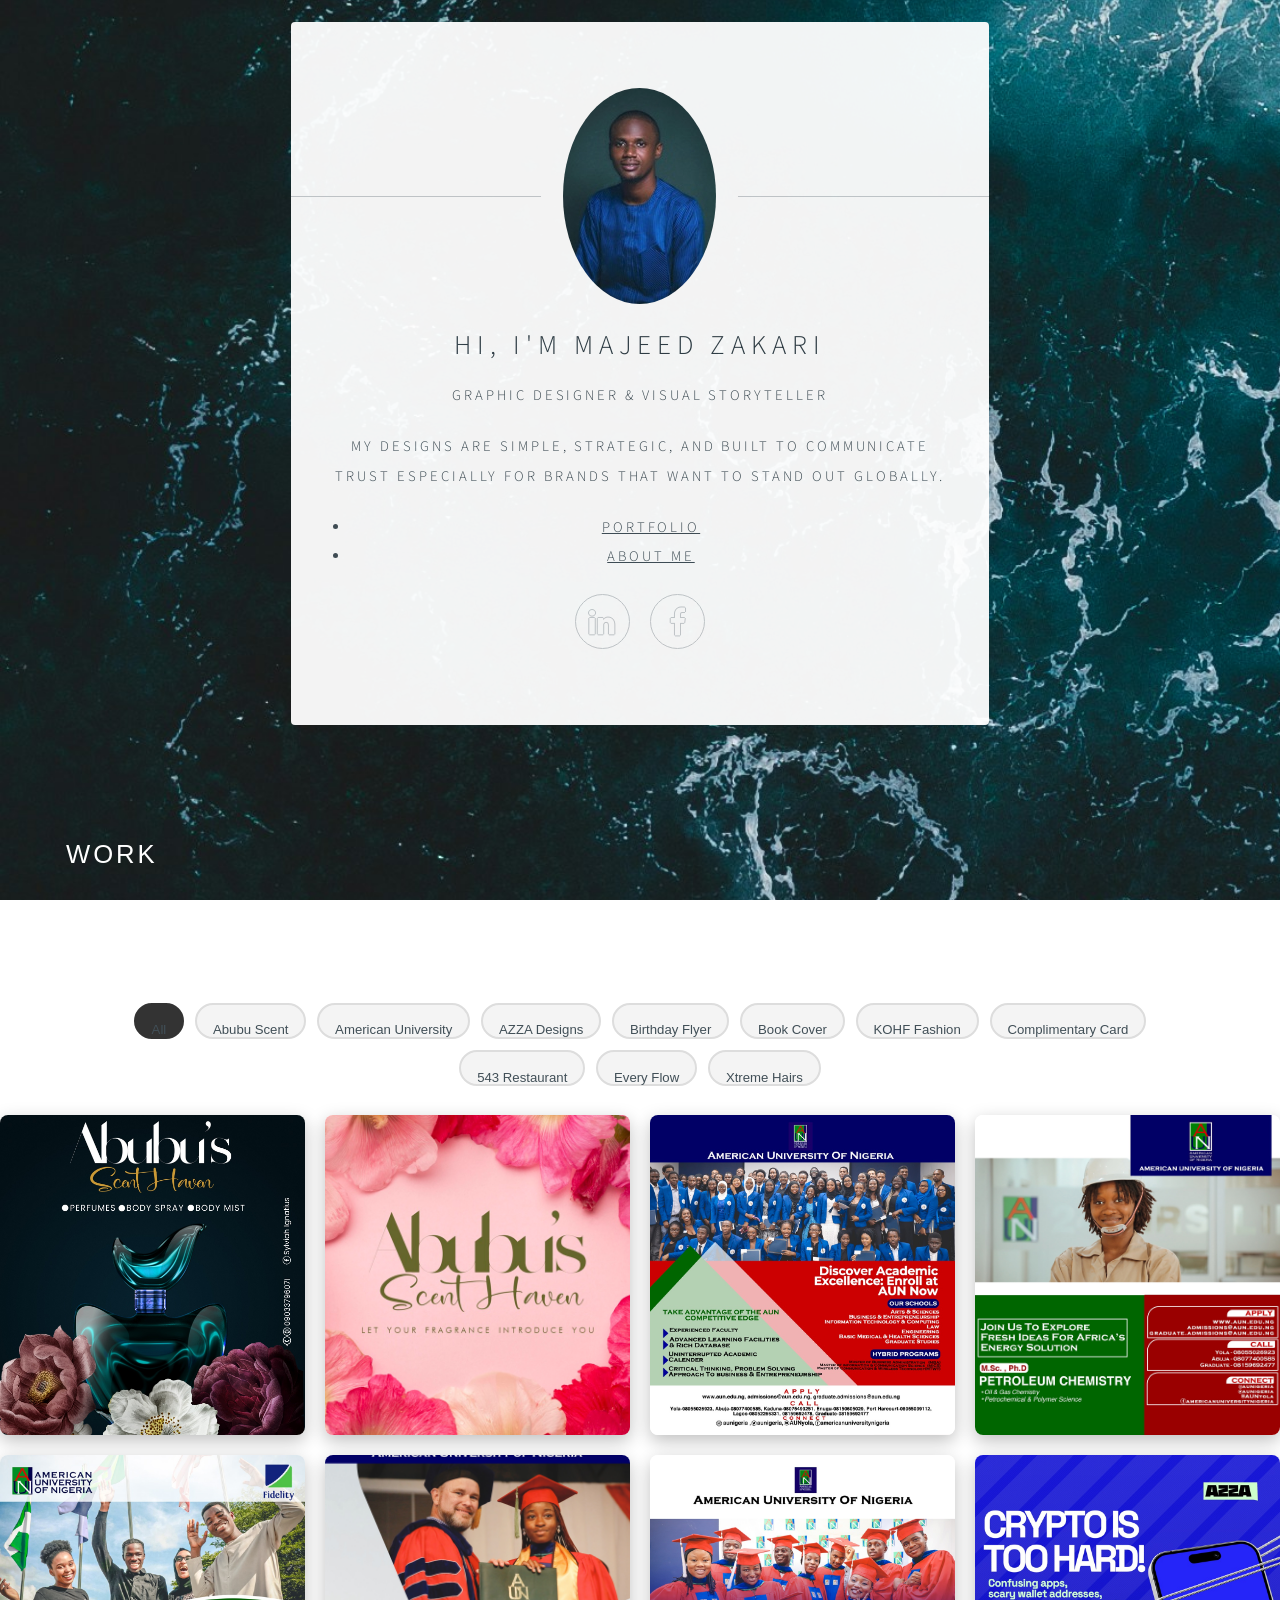
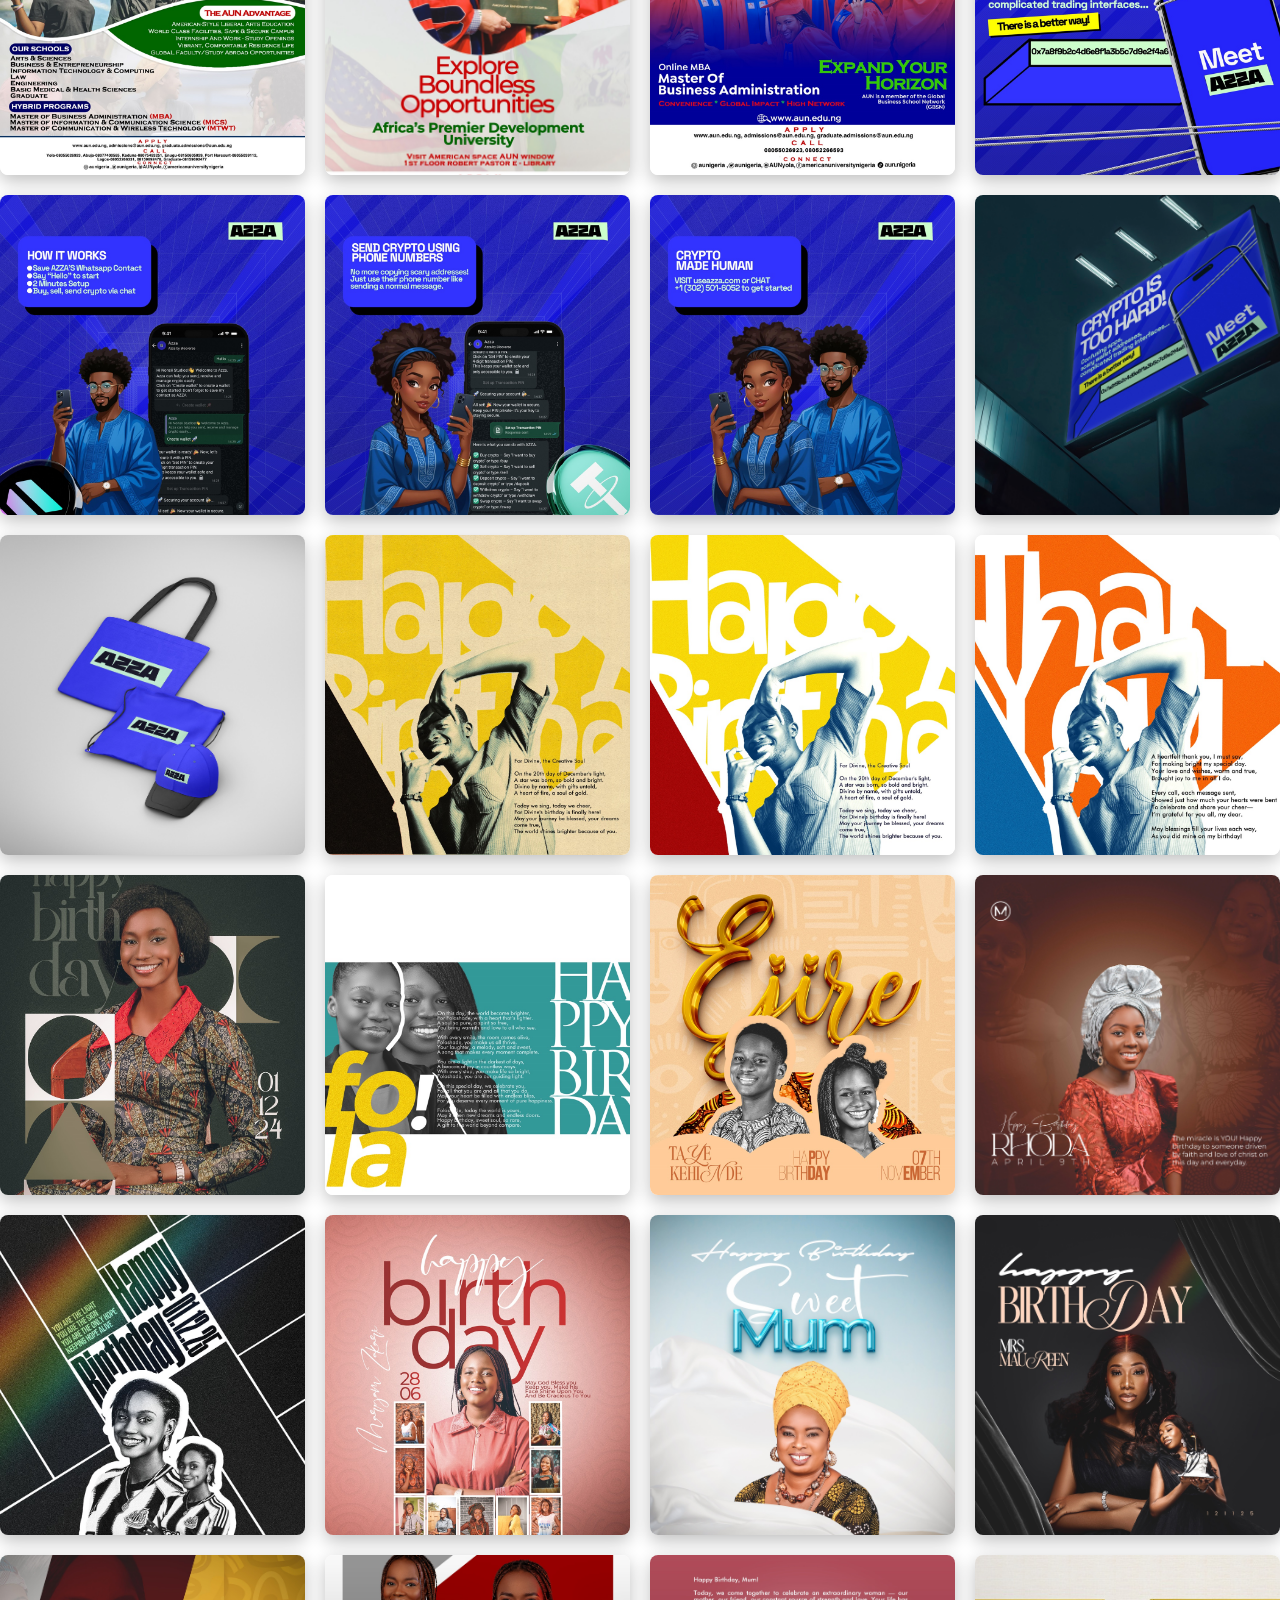
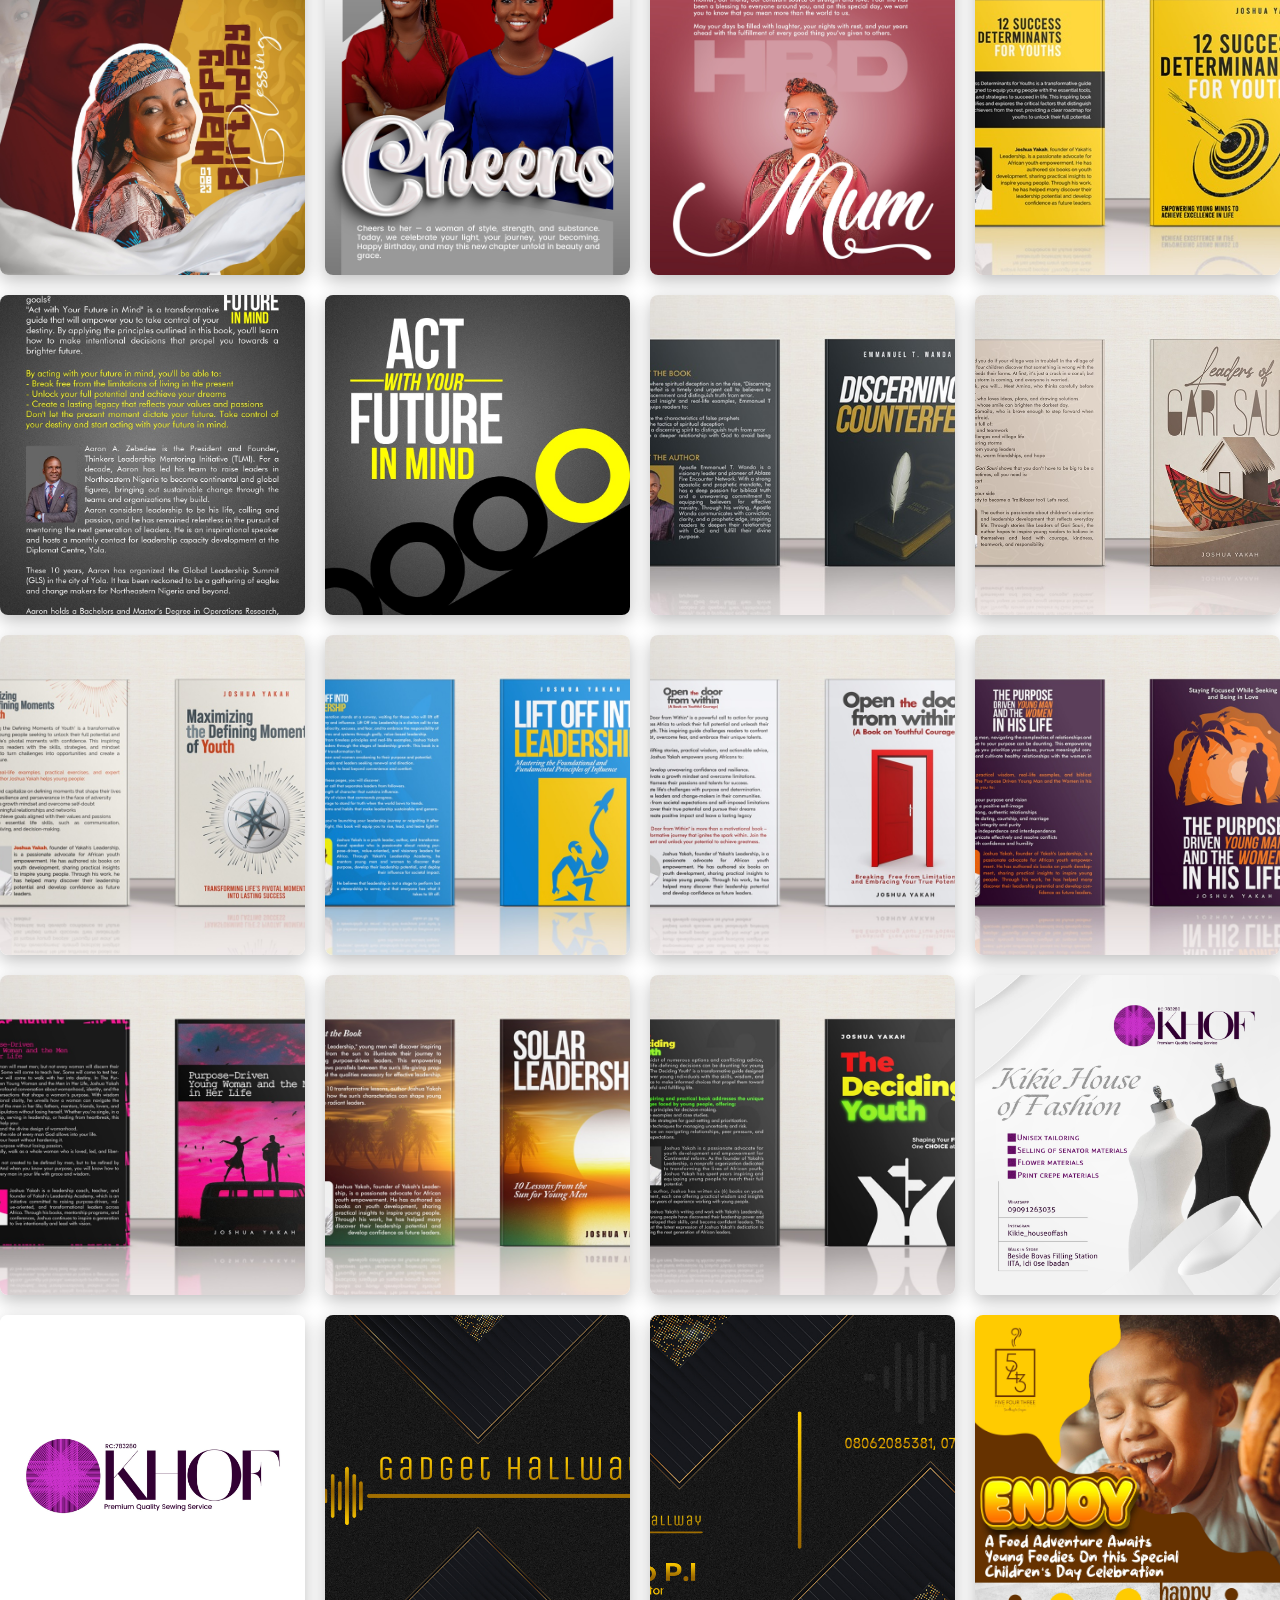
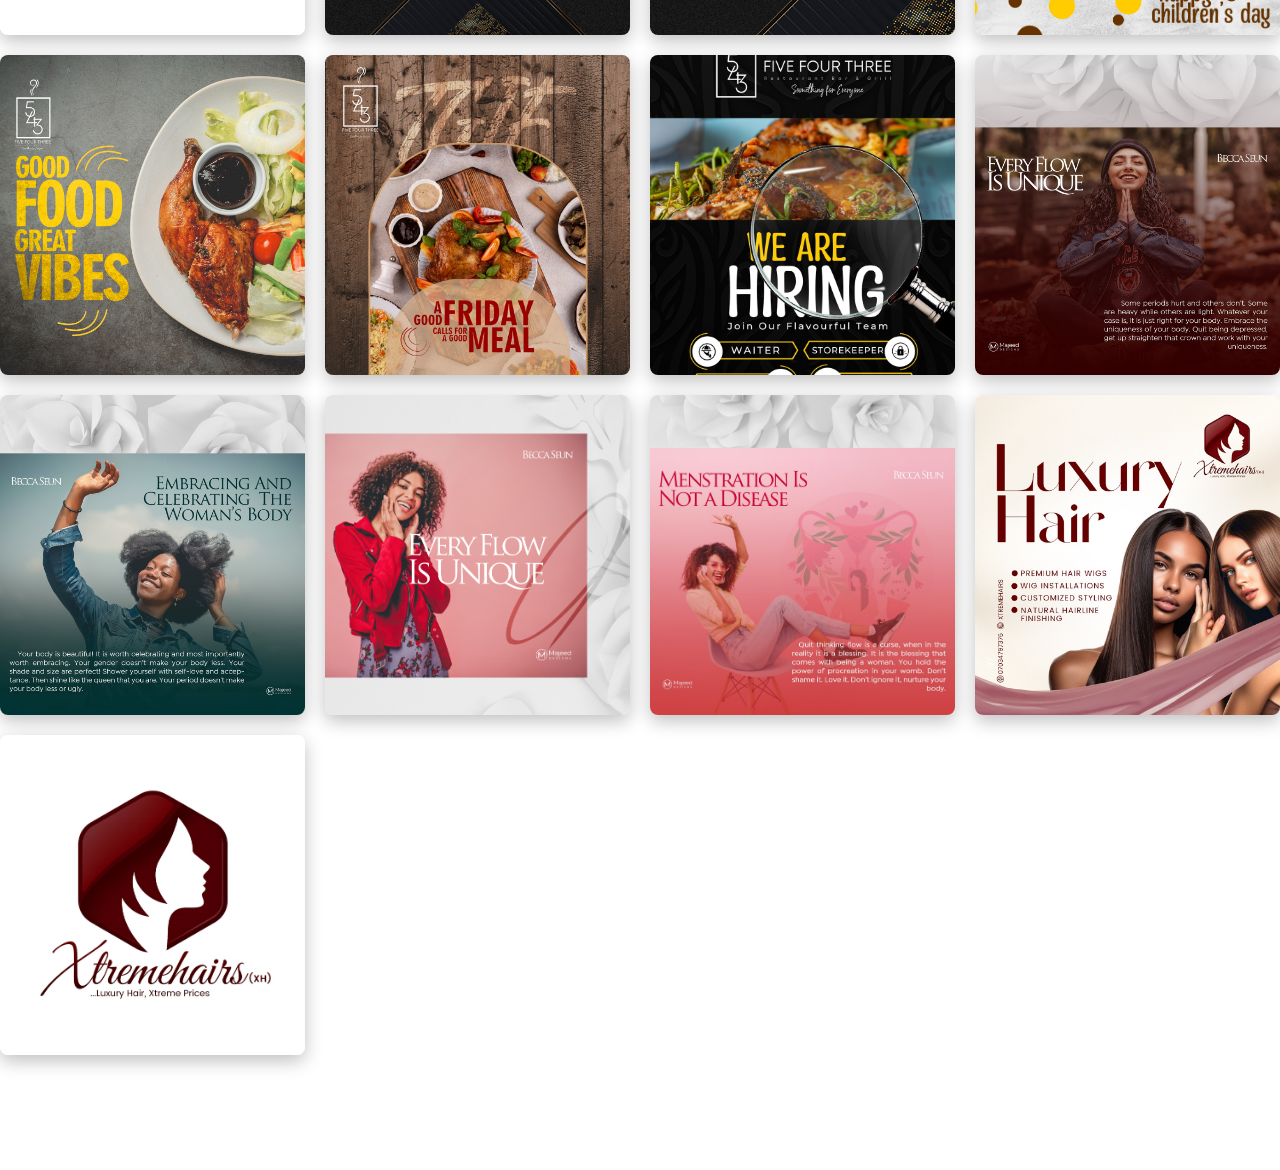
==== index.html @ 688c5f07 "Move index and about to root for Vercel deploy" ====
<!DOCTYPE HTML>
<!--
	Identity by HTML5 UP
	html5up.net | @n33co
	Free for personal and commercial use under the CCA 3.0 license (html5up.net/license)
-->
<html>
	<head>
		<title>Majeed profile</title>
		<meta charset="utf-8" />
		<meta name="viewport" content="width=device-width, initial-scale=1" />
		<!--[if lte IE 8]><script src="static/assets/js/html5shiv.js"></script><![endif]-->
		<link rel="stylesheet" href="static/assets/css/main.css" />
		<!--[if lte IE 9]><link rel="stylesheet" href="static/assets/css/ie9.css" /><![endif]-->
		<!--[if lte IE 8]><link rel="stylesheet" href="static/assets/css/ie8.css" /><![endif]-->
		<noscript><link rel="stylesheet" href="static/assets/css/noscript.css" /></noscript>
		<style>
			.cta-link {
				display: inline-block;
				padding: 14px 40px;
				margin-top: 20px;
				background: linear-gradient(135deg, #667eea 0%, #764ba2 100%);
				color: #fff !important;
				text-decoration: none;
				font-size: 1.1em;
				font-weight: 600;
				border-radius: 50px;
				transition: all 0.3s ease;
				box-shadow: 0 4px 15px rgba(102, 126, 234, 0.4);
				cursor: pointer;
				letter-spacing: 0.5px;
			}
			
			.cta-link:hover {
				transform: translateY(-3px);
				box-shadow: 0 6px 20px rgba(102, 126, 234, 0.6);
				background: linear-gradient(135deg, #764ba2 0%, #667eea 100%);
			}
			
			.cta-link:active {
				transform: translateY(-1px);
			}
		</style>
	</head>
	<body class="is-loading">

		<!-- Wrapper -->
			<div id="wrapper">

				<!-- Main -->
					<section id="main">
						<header>
							<span class="avatar"><img src="static/images/majeed.jpeg" alt="" /></span>
							<h1>Hi, i'm Majeed Zakari</h1>
							<p>Graphic Designer & Visual Storyteller</p>
							<p>My designs are simple, strategic, and built to communicate <br>
								trust especially for brands that want to stand out globally.</p>
						</header>
						<nav class="top-nav">
							<ul>
								<u><li><a href="#work">Portfolio</a></li></u>
								<u><li><a href="about">About Me</a></li></u>
							</ul>
						</nav>

						<footer>
							<ul class="icons">
				
								<li><a href="https://www.linkedin.com/in/majeed-zakari-369622270?
									utm_source=share&utm_campaign=share_via&utm_content=profile&utm_medium=android_app" class="fa-linkedin">Linkedin</a></li>
								<li><a href="https://www.facebook.com/majeed.zakari.5" class="fa-facebook">Facebook</a></li>
							</ul>

						</footer>
					</section>
							<script>
							// Ensure all images in the work row are lazy-loaded (covers any not explicitly marked)
							document.addEventListener('DOMContentLoaded', function(){
								var imgs = document.querySelectorAll('#work .row img');
								imgs.forEach(function(img){ img.setAttribute('loading','lazy'); });
								
								// Category filter functionality
								var categoryBtns = document.querySelectorAll('.category-btn');
								var imageItems = document.querySelectorAll('#work .row > div[data-category]');
								
								categoryBtns.forEach(function(btn){
									btn.addEventListener('click', function(){
										var selectedCategory = this.getAttribute('data-category');
										
										// Update active button
										categoryBtns.forEach(function(b){ b.classList.remove('active'); });
										this.classList.add('active');
										
										// Filter images
										imageItems.forEach(function(item){
											var itemCategory = item.getAttribute('data-category');
											if(selectedCategory === 'all' || itemCategory === selectedCategory){
												item.style.display = 'block';
											} else {
												item.style.display = 'none';
											}
										});
									});
								});
								
							// Lightbox functionality for work gallery
							var modal = document.getElementById('lightbox-modal');
							var modalImg = document.getElementById('lightbox-img');
							var closeBtn = document.querySelector('.lightbox-close');
							var prevBtn = document.querySelector('.lightbox-prev');
							var nextBtn = document.querySelector('.lightbox-next');
							var currentIndex = 0;
							var images = [];
							
							// Get all work gallery images
							var galleryImages = document.querySelectorAll('#work .row img');
							galleryImages.forEach(function(img){
								images.push(img.src);
							});
							
							// Open lightbox on image click
							galleryImages.forEach(function(img, index){
								img.parentElement.addEventListener('click', function(e){
									e.preventDefault();
									currentIndex = index;
									modalImg.src = images[currentIndex];
									modal.classList.add('active');
									document.body.style.overflow = 'hidden';
								});
							});
							
							// Close lightbox
							function closeLightbox() {
								modal.classList.remove('active');
								document.body.style.overflow = 'auto';
							}
							
							closeBtn.addEventListener('click', closeLightbox);
							
							// Close on background click
							modal.addEventListener('click', function(e){
								if(e.target === modal) closeLightbox();
							});
							
							// Previous image
							prevBtn.addEventListener('click', function(){
								currentIndex = (currentIndex - 1 + images.length) % images.length;
								modalImg.src = images[currentIndex];
							});
							
							// Next image
							nextBtn.addEventListener('click', function(){
								currentIndex = (currentIndex + 1) % images.length;
								modalImg.src = images[currentIndex];
							});
							
							// Keyboard navigation
							document.addEventListener('keydown', function(e){
								if(modal.classList.contains('active')){
									if(e.key === 'ArrowLeft') prevBtn.click();
									if(e.key === 'ArrowRight') nextBtn.click();
									if(e.key === 'Escape') closeLightbox();
								}
							});
						});
						</script>
			<!-- Lightbox Modal -->
			<div id="lightbox-modal">
				<img id="lightbox-img" src="" alt="Lightbox image" />
				<button class="lightbox-close">×</button>
				<button class="lightbox-prev">‹</button>
				<button class="lightbox-next">›</button>
			</div>
			<!-- Work -->
			<article id="work" class="panel">
							<header>
								<h2>Work</h2>
							</header>
							<p>
								I specialize in:
												* Brand identity and logo design
												* Book cover design
												* Visual design for corporate and educational institutions
												* Marketing and social media design
												* Clean, modern layouts with strong typography
												* Design systems that scale across platforms
							</p>
							<section>
								<div class="category-filters">
									<button class="category-btn active" data-category="all">All</button>
									<button class="category-btn" data-category="abubu-scent">Abubu Scent</button>
									<button class="category-btn" data-category="american-university">American University</button>
									<button class="category-btn" data-category="azza-designs">AZZA Designs</button>
									<button class="category-btn" data-category="birthday-flyer">Birthday Flyer</button>
									<button class="category-btn" data-category="book-cover">Book Cover</button>
									<button class="category-btn" data-category="kohf-fashion">KOHF Fashion</button>
									<button class="category-btn" data-category="complimentary-card">Complimentary Card</button>
									<button class="category-btn" data-category="543-restaurant">543 Restaurant</button>
									<button class="category-btn" data-category="every-flow">Every Flow</button>
									<button class="category-btn" data-category="xtreme-hairs">Xtreme Hairs</button>
								</div>
								<div class="row">
										<div class="col-4 col-6-medium col-12-small" data-category="abubu-scent">
											<a href="#" class="image fit"><img loading="lazy" src="static/images/project/Abubu Scent/a.jpg" alt="Abubu Scent"></a>
										</div>
										<div class="col-4 col-6-medium col-12-small" data-category="abubu-scent">
											<a href="#" class="image fit"><img loading="lazy" src="static/images/project/Abubu Scent/b.jpg" alt="Abubu Scent"></a>
										</div>
										<div class="col-4 col-6-medium col-12-small" data-category="american-university">
											<a href="#" class="image fit"><img src="static/images/project/American University of Nigeria Designs/a.jpg" alt="American University"></a>
										</div>
										<div class="col-4 col-6-medium col-12-small" data-category="american-university">
											<a href="#" class="image fit"><img src="static/images/project/American University of Nigeria Designs/b.jpg" alt="American University"></a>
										</div>
										<div class="col-4 col-6-medium col-12-small" data-category="american-university">
											<a href="#" class="image fit"><img src="static/images/project/American University of Nigeria Designs/c.jpg" alt="American University"></a>
										</div>
										<div class="col-4 col-6-medium col-12-small" data-category="american-university">
											<a href="#" class="image fit"><img src="static/images/project/American University of Nigeria Designs/d.jpg" alt="American University"></a>
										</div>
										<div class="col-4 col-6-medium col-12-small" data-category="american-university">
											<a href="#" class="image fit"><img src="static/images/project/American University of Nigeria Designs/e.jpg" alt="American University"></a>
										</div>
										<div class="col-4 col-6-medium col-12-small" data-category="azza-designs">
											<a href="#" class="image fit"><img src="static/images/project/AZZA Designs/AZZA File 1.jpg" alt="AZZA Designs"></a>
										</div>
										<div class="col-4 col-6-medium col-12-small" data-category="azza-designs">
											<a href="#" class="image fit"><img src="static/images/project/AZZA Designs/AZZA File 2.jpg" alt="AZZA Designs"></a>
										</div>
										<div class="col-4 col-6-medium col-12-small" data-category="azza-designs">
											<a href="#" class="image fit"><img src="static/images/project/AZZA Designs/AZZA File 3.jpg" alt="AZZA Designs"></a>
										</div>
										<div class="col-4 col-6-medium col-12-small" data-category="azza-designs">
											<a href="#" class="image fit"><img src="static/images/project/AZZA Designs/AZZA File 4.jpg" alt="AZZA Designs"></a>
										</div>
										<div class="col-4 col-6-medium col-12-small" data-category="azza-designs">
											<a href="#" class="image fit"><img src="static/images/project/AZZA Designs/AZZA File 5.jpg" alt="AZZA Designs"></a>
										</div>
										<div class="col-4 col-6-medium col-12-small" data-category="azza-designs">
											<a href="#" class="image fit"><img src="static/images/project/AZZA Designs/AZZA File 6.jpg" alt="AZZA Designs"></a>
										</div>
										<div class="col-4 col-6-medium col-12-small" data-category="birthday-flyer">
											<a href="#" class="image fit"><img src="static/images/project/Birthday Flyer Designs/a.jpg" alt="Birthday Flyer"></a>
										</div>
										<div class="col-4 col-6-medium col-12-small" data-category="birthday-flyer">
											<a href="#" class="image fit"><img src="static/images/project/Birthday Flyer Designs/b.jpg" alt="Birthday Flyer"></a>
										</div>
										<div class="col-4 col-6-medium col-12-small" data-category="birthday-flyer">
											<a href="#" class="image fit"><img src="static/images/project/Birthday Flyer Designs/c.jpg" alt="Birthday Flyer"></a>
										</div>
										<div class="col-4 col-6-medium col-12-small" data-category="birthday-flyer">
											<a href="#" class="image fit"><img src="static/images/project/Birthday Flyer Designs/d.jpg" alt="Birthday Flyer"></a>
										</div>
										<div class="col-4 col-6-medium col-12-small" data-category="birthday-flyer">
											<a href="#" class="image fit"><img src="static/images/project/Birthday Flyer Designs/e.jpg" alt="Birthday Flyer"></a>
										</div>
										<div class="col-4 col-6-medium col-12-small" data-category="birthday-flyer">
											<a href="#" class="image fit"><img src="static/images/project/Birthday Flyer Designs/EJIRE.jpg" alt="Birthday Flyer"></a>
										</div>
										<div class="col-4 col-6-medium col-12-small" data-category="birthday-flyer">
											<a href="#" class="image fit"><img src="static/images/project/Birthday Flyer Designs/f.jpg" alt="Birthday Flyer"></a>
										</div>
										<div class="col-4 col-6-medium col-12-small" data-category="birthday-flyer">
											<a href="#" class="image fit"><img src="static/images/project/Birthday Flyer Designs/fatu.jpg" alt="Birthday Flyer"></a>
										</div>
										<div class="col-4 col-6-medium col-12-small" data-category="birthday-flyer">
											<a href="#" class="image fit"><img src="static/images/project/Birthday Flyer Designs/g.jpg" alt="Birthday Flyer"></a>
										</div>
										<div class="col-4 col-6-medium col-12-small" data-category="birthday-flyer">
											<a href="#" class="image fit"><img src="static/images/project/Birthday Flyer Designs/h.jpg" alt="Birthday Flyer"></a>
										</div>
										<div class="col-4 col-6-medium col-12-small" data-category="birthday-flyer">
											<a href="#" class="image fit"><img src="static/images/project/Birthday Flyer Designs/Happy-Birthday-Ma.jpg-corrected-copy.jpg" alt="Birthday Flyer"></a>
										</div>
										<div class="col-4 col-6-medium col-12-small" data-category="birthday-flyer">
											<a href="#" class="image fit"><img src="static/images/project/Birthday Flyer Designs/I.jpg" alt="Birthday Flyer"></a>
										</div>
										<div class="col-4 col-6-medium col-12-small" data-category="birthday-flyer">
											<a href="#" class="image fit"><img src="static/images/project/Birthday Flyer Designs/J.jpg" alt="Birthday Flyer"></a>
										</div>
										<div class="col-4 col-6-medium col-12-small" data-category="birthday-flyer">
											<a href="#" class="image fit"><img src="static/images/project/Birthday Flyer Designs/K.jpg" alt="Birthday Flyer"></a>
										</div>
										<div class="col-4 col-6-medium col-12-small" data-category="book-cover">
											<a href="#" class="image fit"><img src="static/images/project/Book Cover Designs/12 SUCCESS DETERMINANTS - Book Cover Design_.jpg" alt="Book Cover"></a>
										</div>
										<div class="col-4 col-6-medium col-12-small" data-category="book-cover">
											<a href="#" class="image fit"><img src="static/images/project/Book Cover Designs/ACT WITH YOUR FUTURE IN MIND BACK COVER_.jpg" alt="Book Cover"></a>
										</div>
										<div class="col-4 col-6-medium col-12-small" data-category="book-cover">
											<a href="#" class="image fit"><img src="static/images/project/Book Cover Designs/ACT WITH YOUR FUTURE IN MIND FRONT COVER_.jpg" alt="Book Cover"></a>
										</div>
										<div class="col-4 col-6-medium col-12-small" data-category="book-cover">
											<a href="#" class="image fit"><img src="static/images/project/Book Cover Designs/DISCERNING THE COUNTERFEIT_.jpg" alt="Book Cover"></a>
										</div>
										<div class="col-4 col-6-medium col-12-small">
											<a href="#" class="image fit"><img src="static/images/project/Book Cover Designs/LEADERS OF GARI SUARI.jpg" alt="Book Cover"></a>
										</div>
										<div class="col-4 col-6-medium col-12-small">
											<a href="#" class="image fit"><img src="static/images/project/Book Cover Designs/MAXIMIZING THE DEFINING MOMENTS OF YOUTH - Book Cover Design.jpg" alt="Book Cover"></a>
										</div>
										<div class="col-4 col-6-medium col-12-small">
											<a href="#" class="image fit"><img src="static/images/project/Book Cover Designs/mockup up.jpg" alt="Book Cover"></a>
										</div>
										<div class="col-4 col-6-medium col-12-small">
											<a href="#" class="image fit"><img src="static/images/project/Book Cover Designs/OPEN THE DOOR FROM WITHIN - Book Cover Design_.jpg" alt="Book Cover"></a>
										</div>
										<div class="col-4 col-6-medium col-12-small">
											<a href="#" class="image fit"><img src="static/images/project/Book Cover Designs/PURPOSE DRIVEN YOUNG MAN AND THE WOMAN IN HIS LIFE - Book Cover Design_.jpg" alt="Book Cover"></a>
										</div>
										<div class="col-4 col-6-medium col-12-small">
											<a href="#" class="image fit"><img src="static/images/project/Book Cover Designs/PURPOSE DRIVEN YOUNG WOMAN AND THE MEN IH HER LIFE.jpg" alt="Book Cover"></a>
										</div>
										<div class="col-4 col-6-medium col-12-small" data-category="book-cover">
											<a href="#" class="image fit"><img src="static/images/project/Book Cover Designs/SOLAR LEADERSHIP - Book Cover Design_.jpg" alt="Book Cover"></a>
										</div>
										<div class="col-4 col-6-medium col-12-small" data-category="book-cover">
											<a href="#" class="image fit"><img src="static/images/project/Book Cover Designs/THE DECIDING YOUTH - Book Cover Design_.jpg" alt="Book Cover"></a>
										</div>
										<div class="col-4 col-6-medium col-12-small" data-category="kohf-fashion">
											<a href="#" class="image fit"><img src="static/images/project/Branding for KOHF FASHION/KOHF FLYER DESIGN_.jpg" alt="KOHF Fashion"></a>
										</div>
										<div class="col-4 col-6-medium col-12-small" data-category="kohf-fashion">
											<a href="#" class="image fit"><img src="static/images/project/Branding for KOHF FASHION/Logo Design_.jpg" alt="KOHF Fashion"></a>
										</div>
										<div class="col-4 col-6-medium col-12-small" data-category="complimentary-card">
											<a href="#" class="image fit"><img src="static/images/project/Complimentary Card/a.jpg" alt="Complimentary Card"></a>
										</div>
										<div class="col-4 col-6-medium col-12-small" data-category="complimentary-card">
											<a href="#" class="image fit"><img src="static/images/project/Complimentary Card/b.jpg" alt="Complimentary Card"></a>
										</div>
										<div class="col-4 col-6-medium col-12-small" data-category="543-restaurant">
											<a href="#" class="image fit"><img src="static/images/project/Designs for 543 Restaurant/ENJOY_.jpg" alt="543 Restaurant"></a>
										</div>
										<div class="col-4 col-6-medium col-12-small" data-category="543-restaurant">
											<a href="#" class="image fit"><img src="static/images/project/Designs for 543 Restaurant/GREAT FOOD, GREAT VIBES_.jpg" alt="543 Restaurant"></a>
										</div>
										<div class="col-4 col-6-medium col-12-small" data-category="543-restaurant">
											<a href="#" class="image fit"><img src="static/images/project/Designs for 543 Restaurant/THANK GOD ITS FRIDAY_.jpg" alt="543 Restaurant"></a>
										</div>
										<div class="col-4 col-6-medium col-12-small" data-category="543-restaurant">
											<a href="#" class="image fit"><img src="static/images/project/Designs for 543 Restaurant/VACANCY.jpg" alt="543 Restaurant"></a>
										</div>
										<div class="col-4 col-6-medium col-12-small" data-category="every-flow">
											<a href="#" class="image fit"><img src="static/images/project/Designs for Every Flow is Unique Campaign/EMBRACE THE UNIQUENESS OF YOUR BODY.jpg" alt="Every Flow"></a>
										</div>
										<div class="col-4 col-6-medium col-12-small" data-category="every-flow">
											<a href="#" class="image fit"><img src="static/images/project/Designs for Every Flow is Unique Campaign/EMBRACING AND CELEBRATING THE WOMAN_S BODY.jpg" alt="Every Flow"></a>
										</div>
										<div class="col-4 col-6-medium col-12-small" data-category="every-flow">
											<a href="#" class="image fit"><img src="static/images/project/Designs for Every Flow is Unique Campaign/EVERY FLOW IS UNIQUE_.jpg" alt="Every Flow"></a>
										</div>
										<div class="col-4 col-6-medium col-12-small" data-category="every-flow">
											<a href="#" class="image fit"><img src="static/images/project/Designs for Every Flow is Unique Campaign/MENSTRUATION IS NOT A DISEASE_.jpg" alt="Every Flow"></a>
										</div>
										<div class="col-4 col-6-medium col-12-small" data-category="xtreme-hairs">
											<a href="#" class="image fit"><img src="static/images/project/Xtreme Hairs/A.jpg" alt="Xtreme Hairs"></a>
										</div>
										<div class="col-4 col-6-medium col-12-small" data-category="xtreme-hairs">
											<a href="#" class="image fit"><img src="static/images/project/Xtreme Hairs/B.jpg" alt="Xtreme Hairs"></a>
										</div>
									</div>
								</section>
							</article>

			</div>

		<!-- Scripts -->
			<!--[if lte IE 8]><script src="static/assets/js/respond.min.js"></script><![endif]-->
			<script>
				if ('addEventListener' in window) {
					window.addEventListener('load', function() { document.body.className = document.body.className.replace(/\bis-loading\b/, ''); });
					document.body.className += (navigator.userAgent.match(/(MSIE|rv:11\.0)/) ? ' is-ie' : '');
				}
			</script>
		<! Footer >
					<footer id="footer">
						<ul class="copyright">
							<li>&copy; I-TECH</li>
							<li>Design : <a href="http://html5up.net">HTML5 UP</a></li>
						</ul>
					</footer>

	</body>
</html>
---- static/assets/css/main.css ----
@charset "UTF-8";
@import url(font-awesome.min.css);
@import url("http://fonts.googleapis.com/css?family=Source+Sans+Pro:300");

/*
	Identity by HTML5 UP
	html5up.net | @n33co
	Free for personal and commercial use under the CCA 3.0 license (html5up.net/license)
*/

/* Reset */

	html, body, div, span, applet, object, iframe, h1, h2, h3, h4, h5, h6, p, blockquote, pre, a, abbr, acronym, address, big, cite, code, del, dfn, em, img, ins, kbd, q, s, samp, small, strike, strong, sub, sup, tt, var, b, u, i, center, dl, dt, dd, ol, ul, li, fieldset, form, label, legend, table, caption, tbody, tfoot, thead, tr, th, td, article, aside, canvas, details, embed, figure, figcaption, footer, header, hgroup, menu, nav, output, ruby, section, summary, time, mark, audio, video {
		margin: 0;
		padding: 0;
		border: 0;
		font-size: 100%;
		font: inherit;
		vertical-align: baseline;
	}

	article, aside, details, figcaption, figure, footer, header, hgroup, menu, nav, section {
		display: block;
	}

	body {
		line-height: 1;
	}

	ol, ul {
		list-style: none;
	}

	blockquote, q {
		quotes: none;
	}

	blockquote:before, blockquote:after, q:before, q:after {
		content: '';
		content: none;
	}

	table {
		border-collapse: collapse;
		border-spacing: 0;
	}

	body {
		-webkit-text-size-adjust: none;
	}

/* Box Model */

	*, *:before, *:after {
		-moz-box-sizing: border-box;
		-webkit-box-sizing: border-box;
		box-sizing: border-box;
	}

/* Basic */

	@media screen and (max-width: 480px) {

		html, body {
			min-width: 320px;
		}

	}

	body.is-loading *, body.is-loading *:before, body.is-loading *:after {
		-moz-animation: none !important;
		-webkit-animation: none !important;
		-ms-animation: none !important;
		animation: none !important;
		-moz-transition: none !important;
		-webkit-transition: none !important;
		-ms-transition: none !important;
		transition: none !important;
	}

	html {
		height: 100%;
	}

	body {
		height: 100%;
		background-color: transparent;
		/* overlay + gradient only; background image moved to pseudo-element for reliable animation */
		background-image: url("images/overlay.png"), -moz-linear-gradient(60deg, rgba(255, 165, 150, 0.5) 5%, rgba(0, 228, 255, 0.35));
		background-image: url("images/overlay.png"), -webkit-linear-gradient(60deg, rgba(255, 165, 150, 0.5) 5%, rgba(0, 228, 255, 0.35));
		background-image: url("images/overlay.png"), -ms-linear-gradient(60deg, rgba(255, 165, 150, 0.5) 5%, rgba(0, 228, 255, 0.35));
		background-image: url("images/overlay.png"), linear-gradient(60deg, rgba(255, 165, 150, 0.5) 5%, rgba(0, 228, 255, 0.35));
		background-repeat: repeat, no-repeat;
		background-size: 100px 100px, cover;
		background-position: top left, center center;
		background-attachment: fixed, fixed;
	}

/* Use a fixed pseudo-element to hold the large background image and animate it via transform (more reliable than animating background-position) */
body::before {
	content: '';
	position: fixed;
	top: 0;
	left: 0;
	width: 200%; /* make it wider so we can pan */
	height: 100%;
		z-index: -1; /* keep it behind content */
		pointer-events: none;
		background-image: url("../../images/bg.jpg");
		background-size: cover;
		background-repeat: no-repeat;
		background-position: left center;
		transform: translate3d(0,0,0);
		-webkit-transform: translate3d(0,0,0);
		backface-visibility: hidden;
		will-change: transform;
		animation: pan-x 30s linear infinite;
		-webkit-animation: pan-x 30s linear infinite;
}

@keyframes pan-x {
	from { transform: translate3d(0,0,0); }
	to   { transform: translate3d(-50%,0,0); }
}

@-webkit-keyframes pan-x {
	from { -webkit-transform: translate3d(0,0,0); }
	to   { -webkit-transform: translate3d(-50%,0,0); }
}

@-webkit-keyframes pan-x {
  0% { transform: translateX(0); }
  100% { transform: translateX(-50%); }
}

		body:after {
			content: '';
			display: block;
			position: fixed;
			top: 0;
			left: 0;
			width: 100%;
			height: inherit;
			opacity: 0;
			z-index: 1;
			background-color: #ffffff;
			background-image: url("images/overlay.png"), -moz-linear-gradient(60deg, rgba(255, 165, 150, 0.5) 5%, rgba(0, 228, 255, 0.35));
			background-image: url("images/overlay.png"), -webkit-linear-gradient(60deg, rgba(255, 165, 150, 0.5) 5%, rgba(0, 228, 255, 0.35));
			background-image: url("images/overlay.png"), -ms-linear-gradient(60deg, rgba(255, 165, 150, 0.5) 5%, rgba(0, 228, 255, 0.35));
			background-image: url("images/overlay.png"), linear-gradient(60deg, rgba(255, 165, 150, 0.5) 5%, rgba(0, 228, 255, 0.35));
			background-repeat: repeat,			no-repeat;
			background-size: 100px 100px, cover;
			background-position: top left,		center center;
			-moz-transition: opacity 1.75s ease-out;
			-webkit-transition: opacity 1.75s ease-out;
			-ms-transition: opacity 1.75s ease-out;
			transition: opacity 1.75s ease-out;
		}

		body.is-loading:after {
			opacity: 1;
		}

/* Type */

	body, input, select, textarea {
		color: #414f57;
		font-family: "Source Sans Pro", Helvetica, sans-serif;
		font-size: 14pt;
		font-weight: 300;
		line-height: 2;
		letter-spacing: 0.2em;
		text-transform: uppercase;
	}

		@media screen and (max-width: 1680px) {

			body, input, select, textarea {
				font-size: 11pt;
			}

		}

		@media screen and (max-width: 480px) {

			body, input, select, textarea {
				font-size: 10pt;
				line-height: 1.75;
			}

		}

	a {
		-moz-transition: color 0.2s ease, border-color 0.2s ease;
		-webkit-transition: color 0.2s ease, border-color 0.2s ease;
		-ms-transition: color 0.2s ease, border-color 0.2s ease;
		transition: color 0.2s ease, border-color 0.2s ease;
		color: inherit;
		text-decoration: none;
	}

		a:before {
			-moz-transition: color 0.2s ease, text-shadow 0.2s ease;
			-webkit-transition: color 0.2s ease, text-shadow 0.2s ease;
			-ms-transition: color 0.2s ease, text-shadow 0.2s ease;
			transition: color 0.2s ease, text-shadow 0.2s ease;
		}

		a:hover {
			color: #ff7496;
		}

	strong, b {
		color: #313f47;
	}

	em, i {
		font-style: italic;
	}

	p {
		margin: 0 0 1.5em 0;
	}

	h1, h2, h3, h4, h5, h6 {
		color: #313f47;
		line-height: 1.5;
		margin: 0 0 0.75em 0;
	}

		h1 a, h2 a, h3 a, h4 a, h5 a, h6 a {
			color: inherit;
			text-decoration: none;
		}

	h1 {
		font-size: 1.85em;
		letter-spacing: 0.22em;
		margin: 0 0 0.525em 0;
	}

	h2 {
		font-size: 1.25em;
	}

	h3 {
		font-size: 1em;
	}

	h4 {
		font-size: 1em;
	}

	h5 {
		font-size: 1em;
	}

	h6 {
		font-size: 1em;
	}

	@media screen and (max-width: 480px) {

		h1 {
			font-size: 1.65em;
		}

	}

	sub {
		font-size: 0.8em;
		position: relative;
		top: 0.5em;
	}

	sup {
		font-size: 0.8em;
		position: relative;
		top: -0.5em;
	}

	hr {
		border: 0;
		border-bottom: solid 1px #c8cccf;
		margin: 3em 0;
	}

/* Form */

	form {
		margin: 0 0 1.5em 0;
	}

		form > .field {
			margin: 0 0 1.5em 0;
		}

			form > .field > :last-child {
				margin-bottom: 0;
			}

	label {
		color: #313f47;
		display: block;
		font-size: 0.9em;
		margin: 0 0 0.75em 0;
	}

	input[type="text"],
	input[type="password"],
	input[type="email"],
	input[type="tel"],
	select,
	textarea {
		-moz-appearance: none;
		-webkit-appearance: none;
		-ms-appearance: none;
		appearance: none;
		border-radius: 4px;
		border: solid 1px #c8cccf;
		color: inherit;
		display: block;
		outline: 0;
		padding: 0 1em;
		text-decoration: none;
		width: 100%;
	}

		input[type="text"]:invalid,
		input[type="password"]:invalid,
		input[type="email"]:invalid,
		input[type="tel"]:invalid,
		select:invalid,
		textarea:invalid {
			box-shadow: none;
		}

		input[type="text"]:focus,
		input[type="password"]:focus,
		input[type="email"]:focus,
		input[type="tel"]:focus,
		select:focus,
		textarea:focus {
			border-color: #ff7496;
		}

	.select-wrapper {
		text-decoration: none;
		display: block;
		position: relative;
	}

		.select-wrapper:before {
			content: "";
			-moz-osx-font-smoothing: grayscale;
			-webkit-font-smoothing: antialiased;
			font-family: FontAwesome;
			font-style: normal;
			font-weight: normal;
			text-transform: none !important;
		}

		.select-wrapper:before {
			color: #c8cccf;
			display: block;
			height: 2.75em;
			line-height: 2.75em;
			pointer-events: none;
			position: absolute;
			right: 0;
			text-align: center;
			top: 0;
			width: 2.75em;
		}

		.select-wrapper select::-ms-expand {
			display: none;
		}

	input[type="text"],
	input[type="password"],
	input[type="email"],
	select {
		height: 2.75em;
	}

	textarea {
		padding: 0.75em 1em;
	}

	input[type="checkbox"],
	input[type="radio"] {
		-moz-appearance: none;
		-webkit-appearance: none;
		-ms-appearance: none;
		appearance: none;
		display: block;
		float: left;
		margin-right: -2em;
		opacity: 0;
		width: 1em;
		z-index: -1;
	}

		input[type="checkbox"] + label,
		input[type="radio"] + label {
			text-decoration: none;
			color: #414f57;
			cursor: pointer;
			display: inline-block;
			font-size: 1em;
			font-weight: 300;
			padding-left: 2.4em;
			padding-right: 0.75em;
			position: relative;
		}

			input[type="checkbox"] + label:before,
			input[type="radio"] + label:before {
				-moz-osx-font-smoothing: grayscale;
				-webkit-font-smoothing: antialiased;
				font-family: FontAwesome;
				font-style: normal;
				font-weight: normal;
				text-transform: none !important;
			}

			input[type="checkbox"] + label:before,
			input[type="radio"] + label:before {
				border-radius: 4px;
				border: solid 1px #c8cccf;
				content: '';
				display: inline-block;
				height: 1.65em;
				left: 0;
				line-height: 1.58125em;
				position: absolute;
				text-align: center;
				top: 0.15em;
				width: 1.65em;
			}

		input[type="checkbox"]:checked + label:before,
		input[type="radio"]:checked + label:before {
			color: #ff7496;
			content: '\f00c';
		}

		input[type="checkbox"]:focus + label:before,
		input[type="radio"]:focus + label:before {
			border-color: #ff7496;
		}

	input[type="checkbox"] + label:before {
		border-radius: 4px;
	}

	input[type="radio"] + label:before {
		border-radius: 100%;
	}

	::-webkit-input-placeholder {
		color: #616f77 !important;
		opacity: 1.0;
	}

	:-moz-placeholder {
		color: #616f77 !important;
		opacity: 1.0;
	}

	::-moz-placeholder {
		color: #616f77 !important;
		opacity: 1.0;
	}

	:-ms-input-placeholder {
		color: #616f77 !important;
		opacity: 1.0;
	}

	.formerize-placeholder {
		color: #616f77 !important;
		opacity: 1.0;
	}

/* Icon */

	.icon {
		text-decoration: none;
		position: relative;
		border-bottom: none;
	}

		.icon:before {
			-moz-osx-font-smoothing: grayscale;
			-webkit-font-smoothing: antialiased;
			font-family: FontAwesome;
			font-style: normal;
			font-weight: normal;
			text-transform: none !important;
		}

		.icon > .label {
			display: none;
		}

/* List */

	ol {
		list-style: decimal;
		margin: 0 0 1.5em 0;
		padding-left: 1.25em;
	}

		ol li {
			padding-left: 0.25em;
		}

	ul {
		list-style: disc;
		margin: 0 0 1.5em 0;
		padding-left: 1em;
	}

		ul li {
			padding-left: 0.5em;
		}

		ul.alt {
			list-style: none;
			padding-left: 0;
		}

			ul.alt li {
				border-top: solid 1px #c8cccf;
				padding: 0.5em 0;
			}

				ul.alt li:first-child {
					border-top: 0;
					padding-top: 0;
				}

		ul.icons {
			cursor: default;
			list-style: none;
			padding-left: 0;
			margin-top: -0.675em;
		}

			ul.icons li {
				display: inline-block;
				padding: 0.675em 0.5em;
			}

				ul.icons li a {
					text-decoration: none;
					position: relative;
					display: block;
					width: 3.75em;
					height: 3.75em;
					border-radius: 100%;
					border: solid 1px #c8cccf;
					line-height: 3.75em;
					overflow: hidden;
					text-align: center;
					text-indent: 3.75em;
					white-space: nowrap;
				}

					ul.icons li a:before {
						-moz-osx-font-smoothing: grayscale;
						-webkit-font-smoothing: antialiased;
						font-family: FontAwesome;
						font-style: normal;
						font-weight: normal;
						text-transform: none !important;
					}

					ul.icons li a:before {
						color: #ffffff;
						text-shadow: 1.25px 0px 0px #c8cccf, -1.25px 0px 0px #c8cccf, 0px 1.25px 0px #c8cccf, 0px -1.25px 0px #c8cccf;
					}

					ul.icons li a:hover:before {
						text-shadow: 1.25px 0px 0px #ff7496, -1.25px 0px 0px #ff7496, 0px 1.25px 0px #ff7496, 0px -1.25px 0px #ff7496;
					}

					ul.icons li a:before {
						position: absolute;
						top: 0;
						left: 0;
						width: inherit;
						height: inherit;
						font-size: 1.85rem;
						line-height: inherit;
						text-align: center;
						text-indent: 0;
					}

					ul.icons li a:hover {
						border-color: #ff7496;
					}

			@media screen and (max-width: 480px) {

				ul.icons li a:before {
					font-size: 1.5rem;
				}

			}

		ul.actions {
			cursor: default;
			list-style: none;
			padding-left: 0;
		}

			ul.actions li {
				display: inline-block;
				padding: 0 0.75em 0 0;
				vertical-align: middle;
			}

				ul.actions li:last-child {
					padding-right: 0;
				}

	dl {
		margin: 0 0 1.5em 0;
	}

		dl dt {
			display: block;
			margin: 0 0 0.75em 0;
		}

		dl dd {
			margin-left: 1.5em;
		}

/* Button */

	input[type="submit"],
	input[type="reset"],
	input[type="button"],
	button,
	.button {
		-moz-appearance: none;
		-webkit-appearance: none;
		-ms-appearance: none;
		appearance: none;
		-moz-transition: background-color 0.2s ease-in-out, border-color 0.2s ease-in-out, color 0.2s ease-in-out;
		-webkit-transition: background-color 0.2s ease-in-out, border-color 0.2s ease-in-out, color 0.2s ease-in-out;
		-ms-transition: background-color 0.2s ease-in-out, border-color 0.2s ease-in-out, color 0.2s ease-in-out;
		transition: background-color 0.2s ease-in-out, border-color 0.2s ease-in-out, color 0.2s ease-in-out;
		display: inline-block;
		height: 2.75em;
		line-height: 2.75em;
		padding: 0 1.5em;
		background-color: transparent;
		border-radius: 4px;
		border: solid 1px #c8cccf;
		color: #414f57 !important;
		cursor: pointer;
		text-align: center;
		text-decoration: none;
		white-space: nowrap;
	}

		input[type="submit"]:hover,
		input[type="reset"]:hover,
		input[type="button"]:hover,
		button:hover,
		.button:hover {
			border-color: #ff7496;
			color: #ff7496 !important;
		}

		input[type="submit"].icon,
		input[type="reset"].icon,
		input[type="button"].icon,
		button.icon,
		.button.icon {
			padding-left: 1.35em;
		}

			input[type="submit"].icon:before,
			input[type="reset"].icon:before,
			input[type="button"].icon:before,
			button.icon:before,
			.button.icon:before {
				margin-right: 0.5em;
			}

		input[type="submit"].fit,
		input[type="reset"].fit,
		input[type="button"].fit,
		button.fit,
		.button.fit {
			display: block;
			width: 100%;
			margin: 0 0 0.75em 0;
		}

		input[type="submit"].small,
		input[type="reset"].small,
		input[type="button"].small,
		button.small,
		.button.small {
			font-size: 0.8em;
		}

		input[type="submit"].big,
		input[type="reset"].big,
		input[type="button"].big,
		button.big,
		.button.big {
			font-size: 1.35em;
		}

		input[type="submit"].disabled, input[type="submit"]:disabled,
		input[type="reset"].disabled,
		input[type="reset"]:disabled,
		input[type="button"].disabled,
		input[type="button"]:disabled,
		button.disabled,
		button:disabled,
		.button.disabled,
		.button:disabled {
			-moz-pointer-events: none;
			-webkit-pointer-events: none;
			-ms-pointer-events: none;
			pointer-events: none;
			opacity: 0.5;
		}

/* Main */

	#main {
		position: relative;
		max-width: 100%;
		min-width: 27em;
		padding: 4.5em 3em 3em 3em ;
		background: #ffffff;
		border-radius: 4px;
		cursor: default;
		opacity: 0.95;
		text-align: center;
		-moz-transform-origin: 50% 50%;
		-webkit-transform-origin: 50% 50%;
		-ms-transform-origin: 50% 50%;
		transform-origin: 50% 50%;
		-moz-transform: rotateX(0deg);
		-webkit-transform: rotateX(0deg);
		-ms-transform: rotateX(0deg);
		transform: rotateX(0deg);
		-moz-transition: opacity 1s ease, -moz-transform 1s ease;
		-webkit-transition: opacity 1s ease, -webkit-transform 1s ease;
		-ms-transition: opacity 1s ease, -ms-transform 1s ease;
		transition: opacity 1s ease, transform 1s ease;
	}

		#main .avatar {
			position: relative;
			display: block;
			margin-bottom: 1.5em;
		}

			#main .avatar img {
				display: block;
				margin: 0 auto;
				border-radius: 100%;
				box-shadow: 0 0 0 1.5em #ffffff;
			}

			#main .avatar:before {
				content: '';
				display: block;
				position: absolute;
				top: 50%;
				left: -3em;
				width: calc(100% + 6em);
				height: 1px;
				z-index: -1;
				background: #c8cccf;
			}

		@media screen and (max-width: 480px) {

			#main {
				min-width: 0;
				width: 100%;
				padding: 4em 2em 2.5em 2em ;
			}

		/* Top navigation inside header */
		.top-nav {
			margin-top: 1em;
			text-align: center;
		}

		.top-nav ul {
			list-style: none;
			padding: 0;
			display: inline-flex;
			gap: 1.25rem;
			margin: 0;
		}

		.top-nav a {
			color: #414f57;
			text-decoration: none;
			font-weight: 600;
			padding: 0.45rem 0.8rem;
			border-radius: 4px;
			transition: background 0.2s ease, color 0.2s ease;
		}

		.top-nav a:hover { background: rgba(0,0,0,0.06); color: #000; }

				#main .avatar:before {
					left: -2em;
					width: calc(100% + 4em);
				}

		}

		body.is-loading #main {
			opacity: 0;
			-moz-transform: rotateX(15deg);
			-webkit-transform: rotateX(15deg);
			-ms-transform: rotateX(15deg);
			transform: rotateX(15deg);
		}

/* Footer */

	#footer {
		-moz-align-self: -moz-flex-end;
		-webkit-align-self: -webkit-flex-end;
		-ms-align-self: -ms-flex-end;
		align-self: flex-end;
		width: 100%;
		padding: 1.5em 0 0 0;
		color: rgba(255, 255, 255, 0.75);
		cursor: default;
		text-align: center;
	}

		#footer .copyright {
			margin: 0;
			padding: 0;
			font-size: 0.9em;
			list-style: none;
		}

			#footer .copyright li {
				display: inline-block;
				margin: 0 0 0 0.45em;
				padding: 0 0 0 0.85em;
				border-left: solid 1px rgba(255, 255, 255, 0.5);
				line-height: 1;
			}

				#footer .copyright li:first-child {
					border-left: 0;
				}

/* Wrapper */

	#wrapper {
		display: -moz-flex;
		display: -webkit-flex;
		display: -ms-flex;
		display: flex;
		-moz-align-items: center;
		-webkit-align-items: center;
		-ms-align-items: center;
		align-items: center;
		-moz-justify-content: space-between;
		-webkit-justify-content: space-between;
		-ms-justify-content: space-between;
		justify-content: space-between;
		-moz-flex-direction: column;
		-webkit-flex-direction: column;
		-ms-flex-direction: column;
		flex-direction: column;
		-moz-perspective: 1000px;
		-webkit-perspective: 1000px;
		-ms-perspective: 1000px;
		perspective: 1000px;
		position: relative;
		min-height: 100%;
		padding: 1.5em;
		z-index: 2;
	}

		#wrapper > * {
			z-index: 1;
		}

		#wrapper:before {
			content: '';
			display: block;
		}


/* Panel */

	.panel {
		display: block;
		position: relative;
		margin: 3em 0 0 0;
		padding: 4.5em 3em 3em 3em;
		border-radius: 4px;
		cursor: default;
		opacity: 1;
		z-index: 1;
		font-family: "Inter", "Helvetica Neue", Arial, sans-serif;
		color: #ffffff; /* panel text in white */
		background: transparent; /* panel background removed per request */
	}

		.panel > header {
			margin: 0 0 2em 0;
			text-align: left;
		}

			.panel > header h2 {
				font-size: 1.75em;
				margin: 0;
				color: inherit;
			}

		.panel > p {
			margin: 0 0 1.5em 0;
			line-height: 1.6;
			color: inherit;
		}

		.panel > section {
			margin: 2em 0 0 0;
			opacity: 1;
		}

		/* Links inside panel */
		.panel a {
			color: #9ad0ff;
			text-decoration: none;
		}

		.panel a:hover {
			color: #ffffff;
			text-decoration: underline;
		}

	@media screen and (max-width: 480px) {

		.panel {
			padding: 3em 1.5em 1.5em 1.5em;
		}

	}

/* About two-column layout for About page */
.panel.about-grid {
	display: grid;
	grid-template-columns: 1fr 1fr;
	gap: 0;
	align-items: stretch;
	overflow: hidden;
}

.panel.about-grid .about-text {
	padding: 0 2em 0 0;
	display: flex;
	flex-direction: column;
	justify-content: center;
	text-align: left;
	color: #000000;
	font-family: -apple-system, BlinkMacSystemFont, "Segoe UI", "Helvetica Neue", sans-serif;
}

.panel.about-grid .about-text p {
	color: #000000;
	font-family: -apple-system, BlinkMacSystemFont, "Segoe UI", "Helvetica Neue", sans-serif;
}

.panel.about-grid .about-text a {
	color: #667eea;
}

.panel.about-grid .about-text a:hover {
	color: #764ba2;
	text-decoration: underline;
}

.panel.about-grid .about-image {
	min-height: 320px;
}

.panel.about-grid .about-image img {
	width: 100%;
	height: 100%;
	display: block;
	object-fit: cover;
}

@media screen and (max-width: 980px) {
	.panel.about-grid {
		grid-template-columns: 1fr;
	}
	.panel.about-grid .about-image {
		order: 2;
		height: 260px;
	}
	.panel.about-grid .about-text {
		order: 1;
		padding: 1.5em 0 0 0;
	}
}

/* Lightbox modal for work gallery images */
#lightbox-modal {
	display: none;
	position: fixed;
	top: 0;
	left: 0;
	width: 100%;
	height: 100%;
	background: rgba(0,0,0,0.95);
	z-index: 9999;
	align-items: center;
	justify-content: center;
	overflow: auto;
	padding: 20px;
}

#lightbox-modal.active {
	display: flex;
}

#lightbox-img {
	max-width: 95vw;
	max-height: 95vh;
	width: auto;
	height: auto;
	object-fit: contain;
	display: block;
	margin: auto;
}

.lightbox-close,
.lightbox-prev,
.lightbox-next {
	position: fixed;
	background: rgba(255,255,255,0.4);
	border: none;
	color: #ffffff;
	font-size: 28px;
	font-weight: bold;
	cursor: pointer;
	padding: 12px 18px;
	border-radius: 4px;
	transition: background 0.3s ease;
	z-index: 10000;
}

.lightbox-close:hover,
.lightbox-prev:hover,
.lightbox-next:hover {
	background: rgba(255,255,255,0.7);
}

.lightbox-close {
	top: 20px;
	right: 30px;
	font-size: 32px;
}

.lightbox-prev {
	left: 30px;
	top: 50%;
	transform: translateY(-50%);
	font-size: 36px;
	padding: 15px 20px;
}

.lightbox-next {
	right: 30px;
	top: 50%;
	transform: translateY(-50%);
	font-size: 36px;
	padding: 15px 20px;
}

@media screen and (max-width: 600px) {
	.lightbox-close { top: 15px; right: 15px; font-size: 28px; }
	.lightbox-prev, .lightbox-next { font-size: 24px; padding: 10px 14px; }
}

/* Row / image grid for work panel */
.panel .row {
	display: grid;
	grid-template-columns: repeat(4, 1fr); /* 4 columns on desktop */
	gap: 20px; /* gap spacing */
	align-items: stretch;
	margin: 1.5em 0 0 0;
	width: 100vw; /* full viewport width */
	box-sizing: border-box;
	/* center the full-bleed row inside the centered container */
	margin-left: calc(50% - 50vw);
	margin-right: calc(50% - 50vw);
}

.panel .row .col-4,
.panel .row .col-6-medium,
.panel .row .col-12-small {
	width: 100%;
}

.panel .image.fit {
	position: relative;
	display: block;
	width: 100%;
	height: 320px; /* big images with equal height */
	overflow: hidden;
	border-radius: 8px;
	box-shadow: 0 6px 18px rgba(0,0,0,0.25);
	transition: transform 0.5s ease, box-shadow 0.5s ease;
}

.panel .image.fit img {
	width: 100%;
	height: 100%;
	display: block;
	object-fit: cover; /* image crop */
	vertical-align: middle;
	transition: transform 0.6s ease;
}

/* Dark overlay + hover zoom */
.panel .image.fit::after {
	content: '';
	position: absolute;
	inset: 0;
	background: rgba(0,0,0,0.18);
	opacity: 0;
	transition: opacity 0.35s ease;
}

.panel .image.fit:hover::after {
	opacity: 0.4;
}

.panel .image.fit:hover img {
	transform: scale(1.06);
}

/* Responsive breakpoints: 4 → 2 → 1 */
@media screen and (max-width: 980px) {
	.panel .row {
		grid-template-columns: repeat(2, 1fr);
		width: calc(100% + 0px);
		margin-left: 0;
		margin-right: 0;
	}
	.panel .image.fit {
		height: 260px;
	}
}

@media screen and (max-width: 600px) {
	.panel .row {
		grid-template-columns: 1fr;
		width: 100%;
		margin-left: 0;
		margin-right: 0;
	}
	.panel .image.fit {
		height: 180px;
	}
}

		@media screen and (max-width: 360px) {

			#wrapper {
				padding: 0.75em;
			}

		}

		body.is-ie #wrapper {
			height: 100%;
		}

/* Animate background (pan left-to-right) */
@keyframes bg-pan {
	from { background-position: top left, center center, 0% 50%; }
	to   { background-position: top left, center center, 100% 50%; }
}

@-webkit-keyframes bg-pan {
	from { background-position: top left, center center, 0% 50%; }
	to   { background-position: top left, center center, 100% 50%; }
}

/* Category filter buttons */
.category-filters {
	display: flex;
	flex-wrap: wrap;
	gap: 0.75em;
	margin-bottom: 2em;
	justify-content: center;
}

.category-btn {
	padding: 0.6em 1.2em;
	background-color: #f4f4f4;
	border: 2px solid #ddd;
	border-radius: 25px;
	cursor: pointer;
	font-weight: 500;
	font-size: 0.9em;
	transition: all 0.3s ease;
	color: #333;
	font-family: 'Inter', sans-serif;
}

.category-btn:hover {
	background-color: #e6e6e6;
	border-color: #999;
}

.category-btn.active {
	background-color: #333;
	color: white;
	border-color: #333;
}
---- static/assets/css/ie9.css ----
/*
	Identity by HTML5 UP
	html5up.net | @n33co
	Free for personal and commercial use under the CCA 3.0 license (html5up.net/license)
*/

/* Basic */

	body {
		background-image: url("../../images/ocean.jpg");
		background-repeat: no-repeat;
		background-size: cover;
		background-position: bottom center;
		background-attachment: fixed;
	}

		body:after {
			display: none;
		}

/* List */

	ul.icons li a:before {
		color: #c8cccf;
	}

	ul.icons li a:hover:before {
		color: #ff7496;
	}

/* Wrapper */

	#wrapper {
		text-align: center;
	}

/* Main */

	#main {
		display: inline-block;
	}
---- static/assets/css/ie8.css ----
/*
	Identity by HTML5 UP
	html5up.net | @n33co
	Free for personal and commercial use under the CCA 3.0 license (html5up.net/license)
*/

/* List */

	ul.icons li a {
		-ms-behavior: url("static/assets/js/PIE.htc");
	}

		ul.icons li a:before {
			text-align: center;
			font-size: 26px;
		}

/* Main */

	#main {
		-ms-behavior: url("static/assets/js/PIE.htc");
	}

		#main .avatar img {
			-ms-behavior: url("static/assets/js/PIE.htc");
		}

/* Footer */

	#footer {
		color: #fff;
	}

		#footer .copyright li {
			border-left: solid 1px #fff;
		}
---- static/assets/css/noscript.css ----
/*
	Identity by HTML5 UP
	html5up.net | @n33co
	Free for personal and commercial use under the CCA 3.0 license (html5up.net/license)
*/

/* Basic */

	body:after {
		display: none;
	}

/* Main */

	#main {
		-moz-transform: none !important;
		-webkit-transform: none !important;
		-ms-transform: none !important;
		transform: none !important;
		opacity: 1 !important;
	}
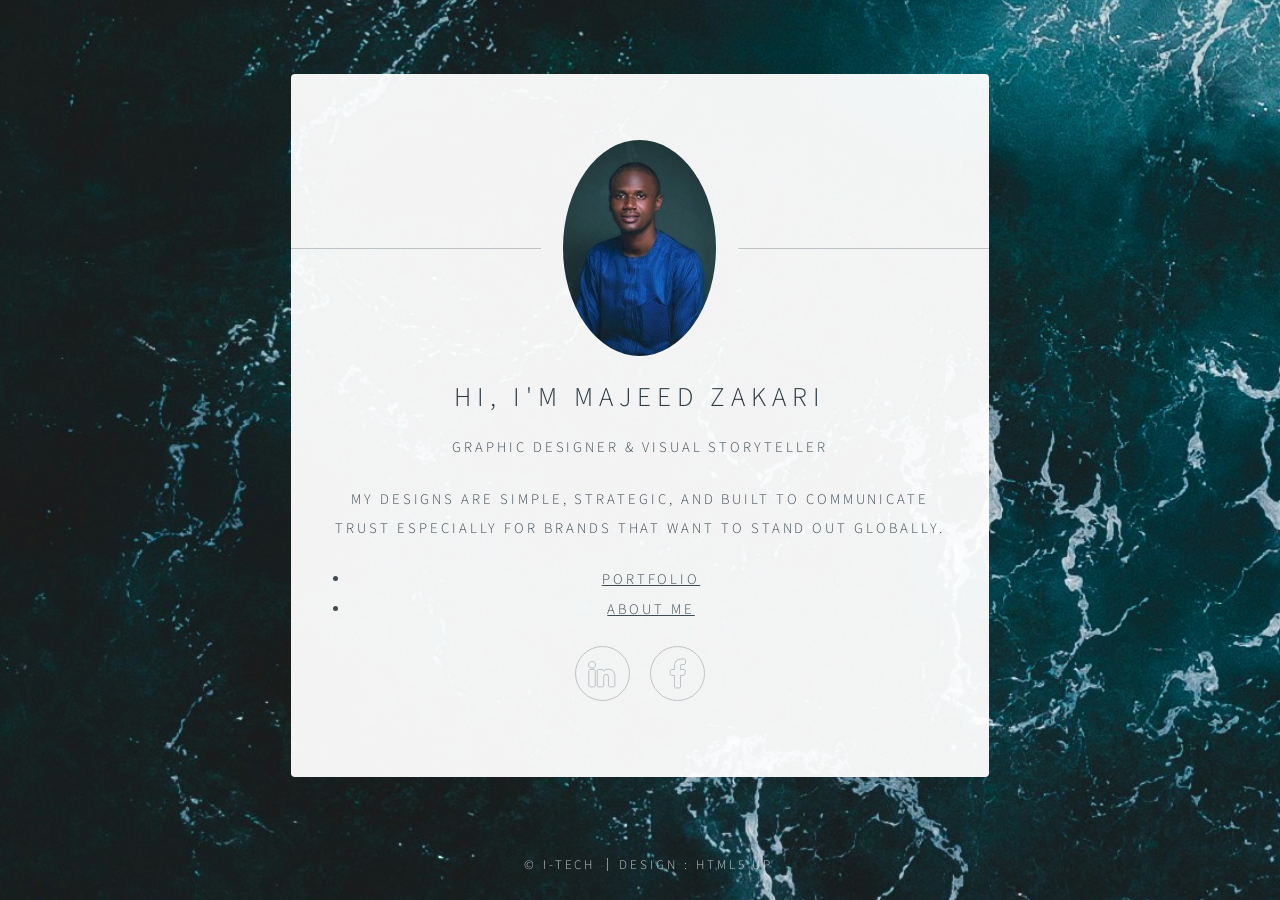
==== commit 4d861db3: "update the index and portfolio" ====
--- a/index.html
+++ b/index.html
@@ -58,8 +58,8 @@
 						</header>
 						<nav class="top-nav">
 							<ul>
-								<u><li><a href="#work">Portfolio</a></li></u>
-								<u><li><a href="about">About Me</a></li></u>
+								<u><li><a href="/portfolio">Portfolio</a></li></u>
+								<u><li><a href="/about">About Me</a></li></u>
 							</ul>
 						</nav>
 
@@ -73,297 +73,9 @@
 
 						</footer>
 					</section>
-							<script>
-							// Ensure all images in the work row are lazy-loaded (covers any not explicitly marked)
-							document.addEventListener('DOMContentLoaded', function(){
-								var imgs = document.querySelectorAll('#work .row img');
-								imgs.forEach(function(img){ img.setAttribute('loading','lazy'); });
-								
-								// Category filter functionality
-								var categoryBtns = document.querySelectorAll('.category-btn');
-								var imageItems = document.querySelectorAll('#work .row > div[data-category]');
-								
-								categoryBtns.forEach(function(btn){
-									btn.addEventListener('click', function(){
-										var selectedCategory = this.getAttribute('data-category');
-										
-										// Update active button
-										categoryBtns.forEach(function(b){ b.classList.remove('active'); });
-										this.classList.add('active');
-										
-										// Filter images
-										imageItems.forEach(function(item){
-											var itemCategory = item.getAttribute('data-category');
-											if(selectedCategory === 'all' || itemCategory === selectedCategory){
-												item.style.display = 'block';
-											} else {
-												item.style.display = 'none';
-											}
-										});
-									});
-								});
-								
-							// Lightbox functionality for work gallery
-							var modal = document.getElementById('lightbox-modal');
-							var modalImg = document.getElementById('lightbox-img');
-							var closeBtn = document.querySelector('.lightbox-close');
-							var prevBtn = document.querySelector('.lightbox-prev');
-							var nextBtn = document.querySelector('.lightbox-next');
-							var currentIndex = 0;
-							var images = [];
 							
-							// Get all work gallery images
-							var galleryImages = document.querySelectorAll('#work .row img');
-							galleryImages.forEach(function(img){
-								images.push(img.src);
-							});
-							
-							// Open lightbox on image click
-							galleryImages.forEach(function(img, index){
-								img.parentElement.addEventListener('click', function(e){
-									e.preventDefault();
-									currentIndex = index;
-									modalImg.src = images[currentIndex];
-									modal.classList.add('active');
-									document.body.style.overflow = 'hidden';
-								});
-							});
-							
-							// Close lightbox
-							function closeLightbox() {
-								modal.classList.remove('active');
-								document.body.style.overflow = 'auto';
-							}
-							
-							closeBtn.addEventListener('click', closeLightbox);
-							
-							// Close on background click
-							modal.addEventListener('click', function(e){
-								if(e.target === modal) closeLightbox();
-							});
-							
-							// Previous image
-							prevBtn.addEventListener('click', function(){
-								currentIndex = (currentIndex - 1 + images.length) % images.length;
-								modalImg.src = images[currentIndex];
-							});
-							
-							// Next image
-							nextBtn.addEventListener('click', function(){
-								currentIndex = (currentIndex + 1) % images.length;
-								modalImg.src = images[currentIndex];
-							});
-							
-							// Keyboard navigation
-							document.addEventListener('keydown', function(e){
-								if(modal.classList.contains('active')){
-									if(e.key === 'ArrowLeft') prevBtn.click();
-									if(e.key === 'ArrowRight') nextBtn.click();
-									if(e.key === 'Escape') closeLightbox();
-								}
-							});
-						});
-						</script>
-			<!-- Lightbox Modal -->
-			<div id="lightbox-modal">
-				<img id="lightbox-img" src="" alt="Lightbox image" />
-				<button class="lightbox-close">×</button>
-				<button class="lightbox-prev">‹</button>
-				<button class="lightbox-next">›</button>
-			</div>
 			<!-- Work -->
-			<article id="work" class="panel">
-							<header>
-								<h2>Work</h2>
-							</header>
-							<p>
-								I specialize in:
-												* Brand identity and logo design
-												* Book cover design
-												* Visual design for corporate and educational institutions
-												* Marketing and social media design
-												* Clean, modern layouts with strong typography
-												* Design systems that scale across platforms
-							</p>
-							<section>
-								<div class="category-filters">
-									<button class="category-btn active" data-category="all">All</button>
-									<button class="category-btn" data-category="abubu-scent">Abubu Scent</button>
-									<button class="category-btn" data-category="american-university">American University</button>
-									<button class="category-btn" data-category="azza-designs">AZZA Designs</button>
-									<button class="category-btn" data-category="birthday-flyer">Birthday Flyer</button>
-									<button class="category-btn" data-category="book-cover">Book Cover</button>
-									<button class="category-btn" data-category="kohf-fashion">KOHF Fashion</button>
-									<button class="category-btn" data-category="complimentary-card">Complimentary Card</button>
-									<button class="category-btn" data-category="543-restaurant">543 Restaurant</button>
-									<button class="category-btn" data-category="every-flow">Every Flow</button>
-									<button class="category-btn" data-category="xtreme-hairs">Xtreme Hairs</button>
-								</div>
-								<div class="row">
-										<div class="col-4 col-6-medium col-12-small" data-category="abubu-scent">
-											<a href="#" class="image fit"><img loading="lazy" src="static/images/project/Abubu Scent/a.jpg" alt="Abubu Scent"></a>
-										</div>
-										<div class="col-4 col-6-medium col-12-small" data-category="abubu-scent">
-											<a href="#" class="image fit"><img loading="lazy" src="static/images/project/Abubu Scent/b.jpg" alt="Abubu Scent"></a>
-										</div>
-										<div class="col-4 col-6-medium col-12-small" data-category="american-university">
-											<a href="#" class="image fit"><img src="static/images/project/American University of Nigeria Designs/a.jpg" alt="American University"></a>
-										</div>
-										<div class="col-4 col-6-medium col-12-small" data-category="american-university">
-											<a href="#" class="image fit"><img src="static/images/project/American University of Nigeria Designs/b.jpg" alt="American University"></a>
-										</div>
-										<div class="col-4 col-6-medium col-12-small" data-category="american-university">
-											<a href="#" class="image fit"><img src="static/images/project/American University of Nigeria Designs/c.jpg" alt="American University"></a>
-										</div>
-										<div class="col-4 col-6-medium col-12-small" data-category="american-university">
-											<a href="#" class="image fit"><img src="static/images/project/American University of Nigeria Designs/d.jpg" alt="American University"></a>
-										</div>
-										<div class="col-4 col-6-medium col-12-small" data-category="american-university">
-											<a href="#" class="image fit"><img src="static/images/project/American University of Nigeria Designs/e.jpg" alt="American University"></a>
-										</div>
-										<div class="col-4 col-6-medium col-12-small" data-category="azza-designs">
-											<a href="#" class="image fit"><img src="static/images/project/AZZA Designs/AZZA File 1.jpg" alt="AZZA Designs"></a>
-										</div>
-										<div class="col-4 col-6-medium col-12-small" data-category="azza-designs">
-											<a href="#" class="image fit"><img src="static/images/project/AZZA Designs/AZZA File 2.jpg" alt="AZZA Designs"></a>
-										</div>
-										<div class="col-4 col-6-medium col-12-small" data-category="azza-designs">
-											<a href="#" class="image fit"><img src="static/images/project/AZZA Designs/AZZA File 3.jpg" alt="AZZA Designs"></a>
-										</div>
-										<div class="col-4 col-6-medium col-12-small" data-category="azza-designs">
-											<a href="#" class="image fit"><img src="static/images/project/AZZA Designs/AZZA File 4.jpg" alt="AZZA Designs"></a>
-										</div>
-										<div class="col-4 col-6-medium col-12-small" data-category="azza-designs">
-											<a href="#" class="image fit"><img src="static/images/project/AZZA Designs/AZZA File 5.jpg" alt="AZZA Designs"></a>
-										</div>
-										<div class="col-4 col-6-medium col-12-small" data-category="azza-designs">
-											<a href="#" class="image fit"><img src="static/images/project/AZZA Designs/AZZA File 6.jpg" alt="AZZA Designs"></a>
-										</div>
-										<div class="col-4 col-6-medium col-12-small" data-category="birthday-flyer">
-											<a href="#" class="image fit"><img src="static/images/project/Birthday Flyer Designs/a.jpg" alt="Birthday Flyer"></a>
-										</div>
-										<div class="col-4 col-6-medium col-12-small" data-category="birthday-flyer">
-											<a href="#" class="image fit"><img src="static/images/project/Birthday Flyer Designs/b.jpg" alt="Birthday Flyer"></a>
-										</div>
-										<div class="col-4 col-6-medium col-12-small" data-category="birthday-flyer">
-											<a href="#" class="image fit"><img src="static/images/project/Birthday Flyer Designs/c.jpg" alt="Birthday Flyer"></a>
-										</div>
-										<div class="col-4 col-6-medium col-12-small" data-category="birthday-flyer">
-											<a href="#" class="image fit"><img src="static/images/project/Birthday Flyer Designs/d.jpg" alt="Birthday Flyer"></a>
-										</div>
-										<div class="col-4 col-6-medium col-12-small" data-category="birthday-flyer">
-											<a href="#" class="image fit"><img src="static/images/project/Birthday Flyer Designs/e.jpg" alt="Birthday Flyer"></a>
-										</div>
-										<div class="col-4 col-6-medium col-12-small" data-category="birthday-flyer">
-											<a href="#" class="image fit"><img src="static/images/project/Birthday Flyer Designs/EJIRE.jpg" alt="Birthday Flyer"></a>
-										</div>
-										<div class="col-4 col-6-medium col-12-small" data-category="birthday-flyer">
-											<a href="#" class="image fit"><img src="static/images/project/Birthday Flyer Designs/f.jpg" alt="Birthday Flyer"></a>
-										</div>
-										<div class="col-4 col-6-medium col-12-small" data-category="birthday-flyer">
-											<a href="#" class="image fit"><img src="static/images/project/Birthday Flyer Designs/fatu.jpg" alt="Birthday Flyer"></a>
-										</div>
-										<div class="col-4 col-6-medium col-12-small" data-category="birthday-flyer">
-											<a href="#" class="image fit"><img src="static/images/project/Birthday Flyer Designs/g.jpg" alt="Birthday Flyer"></a>
-										</div>
-										<div class="col-4 col-6-medium col-12-small" data-category="birthday-flyer">
-											<a href="#" class="image fit"><img src="static/images/project/Birthday Flyer Designs/h.jpg" alt="Birthday Flyer"></a>
-										</div>
-										<div class="col-4 col-6-medium col-12-small" data-category="birthday-flyer">
-											<a href="#" class="image fit"><img src="static/images/project/Birthday Flyer Designs/Happy-Birthday-Ma.jpg-corrected-copy.jpg" alt="Birthday Flyer"></a>
-										</div>
-										<div class="col-4 col-6-medium col-12-small" data-category="birthday-flyer">
-											<a href="#" class="image fit"><img src="static/images/project/Birthday Flyer Designs/I.jpg" alt="Birthday Flyer"></a>
-										</div>
-										<div class="col-4 col-6-medium col-12-small" data-category="birthday-flyer">
-											<a href="#" class="image fit"><img src="static/images/project/Birthday Flyer Designs/J.jpg" alt="Birthday Flyer"></a>
-										</div>
-										<div class="col-4 col-6-medium col-12-small" data-category="birthday-flyer">
-											<a href="#" class="image fit"><img src="static/images/project/Birthday Flyer Designs/K.jpg" alt="Birthday Flyer"></a>
-										</div>
-										<div class="col-4 col-6-medium col-12-small" data-category="book-cover">
-											<a href="#" class="image fit"><img src="static/images/project/Book Cover Designs/12 SUCCESS DETERMINANTS - Book Cover Design_.jpg" alt="Book Cover"></a>
-										</div>
-										<div class="col-4 col-6-medium col-12-small" data-category="book-cover">
-											<a href="#" class="image fit"><img src="static/images/project/Book Cover Designs/ACT WITH YOUR FUTURE IN MIND BACK COVER_.jpg" alt="Book Cover"></a>
-										</div>
-										<div class="col-4 col-6-medium col-12-small" data-category="book-cover">
-											<a href="#" class="image fit"><img src="static/images/project/Book Cover Designs/ACT WITH YOUR FUTURE IN MIND FRONT COVER_.jpg" alt="Book Cover"></a>
-										</div>
-										<div class="col-4 col-6-medium col-12-small" data-category="book-cover">
-											<a href="#" class="image fit"><img src="static/images/project/Book Cover Designs/DISCERNING THE COUNTERFEIT_.jpg" alt="Book Cover"></a>
-										</div>
-										<div class="col-4 col-6-medium col-12-small">
-											<a href="#" class="image fit"><img src="static/images/project/Book Cover Designs/LEADERS OF GARI SUARI.jpg" alt="Book Cover"></a>
-										</div>
-										<div class="col-4 col-6-medium col-12-small">
-											<a href="#" class="image fit"><img src="static/images/project/Book Cover Designs/MAXIMIZING THE DEFINING MOMENTS OF YOUTH - Book Cover Design.jpg" alt="Book Cover"></a>
-										</div>
-										<div class="col-4 col-6-medium col-12-small">
-											<a href="#" class="image fit"><img src="static/images/project/Book Cover Designs/mockup up.jpg" alt="Book Cover"></a>
-										</div>
-										<div class="col-4 col-6-medium col-12-small">
-											<a href="#" class="image fit"><img src="static/images/project/Book Cover Designs/OPEN THE DOOR FROM WITHIN - Book Cover Design_.jpg" alt="Book Cover"></a>
-										</div>
-										<div class="col-4 col-6-medium col-12-small">
-											<a href="#" class="image fit"><img src="static/images/project/Book Cover Designs/PURPOSE DRIVEN YOUNG MAN AND THE WOMAN IN HIS LIFE - Book Cover Design_.jpg" alt="Book Cover"></a>
-										</div>
-										<div class="col-4 col-6-medium col-12-small">
-											<a href="#" class="image fit"><img src="static/images/project/Book Cover Designs/PURPOSE DRIVEN YOUNG WOMAN AND THE MEN IH HER LIFE.jpg" alt="Book Cover"></a>
-										</div>
-										<div class="col-4 col-6-medium col-12-small" data-category="book-cover">
-											<a href="#" class="image fit"><img src="static/images/project/Book Cover Designs/SOLAR LEADERSHIP - Book Cover Design_.jpg" alt="Book Cover"></a>
-										</div>
-										<div class="col-4 col-6-medium col-12-small" data-category="book-cover">
-											<a href="#" class="image fit"><img src="static/images/project/Book Cover Designs/THE DECIDING YOUTH - Book Cover Design_.jpg" alt="Book Cover"></a>
-										</div>
-										<div class="col-4 col-6-medium col-12-small" data-category="kohf-fashion">
-											<a href="#" class="image fit"><img src="static/images/project/Branding for KOHF FASHION/KOHF FLYER DESIGN_.jpg" alt="KOHF Fashion"></a>
-										</div>
-										<div class="col-4 col-6-medium col-12-small" data-category="kohf-fashion">
-											<a href="#" class="image fit"><img src="static/images/project/Branding for KOHF FASHION/Logo Design_.jpg" alt="KOHF Fashion"></a>
-										</div>
-										<div class="col-4 col-6-medium col-12-small" data-category="complimentary-card">
-											<a href="#" class="image fit"><img src="static/images/project/Complimentary Card/a.jpg" alt="Complimentary Card"></a>
-										</div>
-										<div class="col-4 col-6-medium col-12-small" data-category="complimentary-card">
-											<a href="#" class="image fit"><img src="static/images/project/Complimentary Card/b.jpg" alt="Complimentary Card"></a>
-										</div>
-										<div class="col-4 col-6-medium col-12-small" data-category="543-restaurant">
-											<a href="#" class="image fit"><img src="static/images/project/Designs for 543 Restaurant/ENJOY_.jpg" alt="543 Restaurant"></a>
-										</div>
-										<div class="col-4 col-6-medium col-12-small" data-category="543-restaurant">
-											<a href="#" class="image fit"><img src="static/images/project/Designs for 543 Restaurant/GREAT FOOD, GREAT VIBES_.jpg" alt="543 Restaurant"></a>
-										</div>
-										<div class="col-4 col-6-medium col-12-small" data-category="543-restaurant">
-											<a href="#" class="image fit"><img src="static/images/project/Designs for 543 Restaurant/THANK GOD ITS FRIDAY_.jpg" alt="543 Restaurant"></a>
-										</div>
-										<div class="col-4 col-6-medium col-12-small" data-category="543-restaurant">
-											<a href="#" class="image fit"><img src="static/images/project/Designs for 543 Restaurant/VACANCY.jpg" alt="543 Restaurant"></a>
-										</div>
-										<div class="col-4 col-6-medium col-12-small" data-category="every-flow">
-											<a href="#" class="image fit"><img src="static/images/project/Designs for Every Flow is Unique Campaign/EMBRACE THE UNIQUENESS OF YOUR BODY.jpg" alt="Every Flow"></a>
-										</div>
-										<div class="col-4 col-6-medium col-12-small" data-category="every-flow">
-											<a href="#" class="image fit"><img src="static/images/project/Designs for Every Flow is Unique Campaign/EMBRACING AND CELEBRATING THE WOMAN_S BODY.jpg" alt="Every Flow"></a>
-										</div>
-										<div class="col-4 col-6-medium col-12-small" data-category="every-flow">
-											<a href="#" class="image fit"><img src="static/images/project/Designs for Every Flow is Unique Campaign/EVERY FLOW IS UNIQUE_.jpg" alt="Every Flow"></a>
-										</div>
-										<div class="col-4 col-6-medium col-12-small" data-category="every-flow">
-											<a href="#" class="image fit"><img src="static/images/project/Designs for Every Flow is Unique Campaign/MENSTRUATION IS NOT A DISEASE_.jpg" alt="Every Flow"></a>
-										</div>
-										<div class="col-4 col-6-medium col-12-small" data-category="xtreme-hairs">
-											<a href="#" class="image fit"><img src="static/images/project/Xtreme Hairs/A.jpg" alt="Xtreme Hairs"></a>
-										</div>
-										<div class="col-4 col-6-medium col-12-small" data-category="xtreme-hairs">
-											<a href="#" class="image fit"><img src="static/images/project/Xtreme Hairs/B.jpg" alt="Xtreme Hairs"></a>
-										</div>
-									</div>
-								</section>
-							</article>
-
-			</div>
+			
 
 		<!-- Scripts -->
 			<!--[if lte IE 8]><script src="static/assets/js/respond.min.js"></script><![endif]-->
@@ -373,7 +85,7 @@
 					document.body.className += (navigator.userAgent.match(/(MSIE|rv:11\.0)/) ? ' is-ie' : '');
 				}
 			</script>
-		<! Footer >
+		
 					<footer id="footer">
 						<ul class="copyright">
 							<li>&copy; I-TECH</li>
--- a/static/assets/css/main.css
+++ b/static/assets/css/main.css
@@ -1,6 +1,7 @@
 @charset "UTF-8";
 @import url(font-awesome.min.css);
 @import url("http://fonts.googleapis.com/css?family=Source+Sans+Pro:300");
+@import url("https://fonts.googleapis.com/css2?family=Playfair+Display:wght@400;600&display=swap");
 
 /*
 	Identity by HTML5 UP
@@ -143,6 +144,7 @@
 			height: inherit;
 			opacity: 0;
 			z-index: 1;
+			pointer-events: none;
 			background-color: #ffffff;
 			background-image: url("images/overlay.png"), -moz-linear-gradient(60deg, rgba(255, 165, 150, 0.5) 5%, rgba(0, 228, 255, 0.35));
 			background-image: url("images/overlay.png"), -webkit-linear-gradient(60deg, rgba(255, 165, 150, 0.5) 5%, rgba(0, 228, 255, 0.35));
@@ -157,9 +159,190 @@
 			transition: opacity 1.75s ease-out;
 		}
 
-		body.is-loading:after {
-			opacity: 1;
-		}
+body.is-loading:after {
+	opacity: 1;
+}
+
+/* Portfolio editorial layout */
+.portfolio-header {
+	padding: 2.5rem 3rem 1.5rem;
+}
+
+.portfolio-nav ul {
+	list-style: none;
+	margin: 0;
+	padding: 0;
+	display: flex;
+	justify-content: flex-end;
+	gap: 2rem;
+}
+
+.portfolio-nav .nav-link {
+	color: #ffffff;
+	text-transform: uppercase;
+	letter-spacing: 0.2em;
+	font-size: 0.75rem;
+	font-weight: 600;
+}
+
+.portfolio-nav .nav-link.active {
+	color: #c1121f;
+}
+
+.portfolio-nav .nav-link:hover {
+	color: #ffffff;
+}
+
+.portfolio-main {
+	padding: 0 3rem 4rem;
+}
+
+.portfolio-grid {
+	display: grid;
+	grid-template-columns: repeat(4, minmax(0, 1fr));
+	gap: 24px;
+	width: 100%;
+}
+
+.portfolio-gallery {
+	display: none;
+	margin-top: 2rem;
+}
+
+.gallery-header {
+	display: flex;
+	align-items: center;
+	justify-content: space-between;
+	margin-bottom: 1.5rem;
+}
+
+.gallery-title {
+	font-family: "Playfair Display", "Times New Roman", serif;
+	font-size: 1.25rem;
+	letter-spacing: 0.3em;
+	text-transform: uppercase;
+	color: #ffffff;
+}
+
+.gallery-back {
+	background: transparent;
+	border: 1px solid rgba(255, 255, 255, 0.6);
+	color: #ffffff;
+	padding: 0.65rem 1.5rem;
+	font-size: 0.75rem;
+	letter-spacing: 0.2em;
+	text-transform: uppercase;
+	cursor: pointer;
+}
+
+.portfolio-gallery-grid {
+	display: grid;
+	grid-template-columns: repeat(4, minmax(0, 1fr));
+	gap: 24px;
+}
+
+.gallery-item {
+	aspect-ratio: 4 / 3;
+	overflow: hidden;
+	background: #111111;
+	cursor: zoom-in;
+}
+
+.gallery-item img {
+	width: 100%;
+	height: 100%;
+	object-fit: cover;
+	display: block;
+}
+
+.portfolio-card {
+	position: relative;
+	display: block;
+	overflow: hidden;
+	aspect-ratio: 4 / 3;
+	background: #111111;
+}
+
+.portfolio-card img {
+	width: 100%;
+	height: 100%;
+	object-fit: cover;
+	display: block;
+	filter: contrast(1.05) saturate(1.05);
+	transform: scale(1);
+	transition: transform 0.6s ease, opacity 0.6s ease;
+}
+
+.portfolio-card::after {
+	content: '';
+	position: absolute;
+	inset: 0;
+	background: rgba(0, 0, 0, 0.35);
+	opacity: 0.6;
+	transition: opacity 0.6s ease;
+	pointer-events: none;
+}
+
+.portfolio-title {
+	position: absolute;
+	inset: 0;
+	display: flex;
+	align-items: center;
+	justify-content: center;
+	text-align: center;
+	font-family: "Playfair Display", "Times New Roman", serif;
+	font-size: 1.1rem;
+	letter-spacing: 0.3em;
+	text-transform: uppercase;
+	color: #f5f5f5;
+	z-index: 1;
+	padding: 0 1rem;
+	pointer-events: none;
+}
+
+.portfolio-card:hover img {
+	transform: scale(1.03);
+}
+
+.portfolio-card:hover::after {
+	opacity: 0.35;
+}
+
+@media screen and (max-width: 1200px) {
+	.portfolio-grid {
+		grid-template-columns: repeat(2, minmax(0, 1fr));
+	}
+	.portfolio-gallery-grid {
+		grid-template-columns: repeat(2, minmax(0, 1fr));
+	}
+}
+
+@media screen and (max-width: 720px) {
+	.portfolio-header {
+		padding: 2rem 1.5rem 1rem;
+	}
+
+	.portfolio-main {
+		padding: 0 1.5rem 3rem;
+	}
+
+	.portfolio-nav ul {
+		justify-content: center;
+		gap: 1.25rem;
+	}
+
+	.portfolio-grid {
+		grid-template-columns: 1fr;
+	}
+	.portfolio-gallery-grid {
+		grid-template-columns: 1fr;
+	}
+
+	.portfolio-title {
+		font-size: 0.95rem;
+		letter-spacing: 0.22em;
+	}
+}
 
 /* Type */
 
@@ -1216,6 +1399,37 @@
 	justify-content: center;
 }
 
+/* Category thumbnail grid */
+.category-thumbs {
+	display: grid;
+	grid-template-columns: repeat(4, 1fr);
+	gap: 20px;
+	align-items: stretch;
+	margin: 1.5em 0 0 0;
+}
+
+.category-thumbs .image.fit {
+	height: 200px;
+}
+
+@media screen and (max-width: 980px) {
+	.category-thumbs {
+		grid-template-columns: repeat(2, 1fr);
+	}
+	.category-thumbs .image.fit {
+		height: 180px;
+	}
+}
+
+@media screen and (max-width: 600px) {
+	.category-thumbs {
+		grid-template-columns: 1fr;
+	}
+	.category-thumbs .image.fit {
+		height: 160px;
+	}
+}
+
 .category-btn {
 	padding: 0.6em 1.2em;
 	background-color: #f4f4f4;
@@ -1238,4 +1452,4 @@
 	background-color: #333;
 	color: white;
 	border-color: #333;
-}+}
